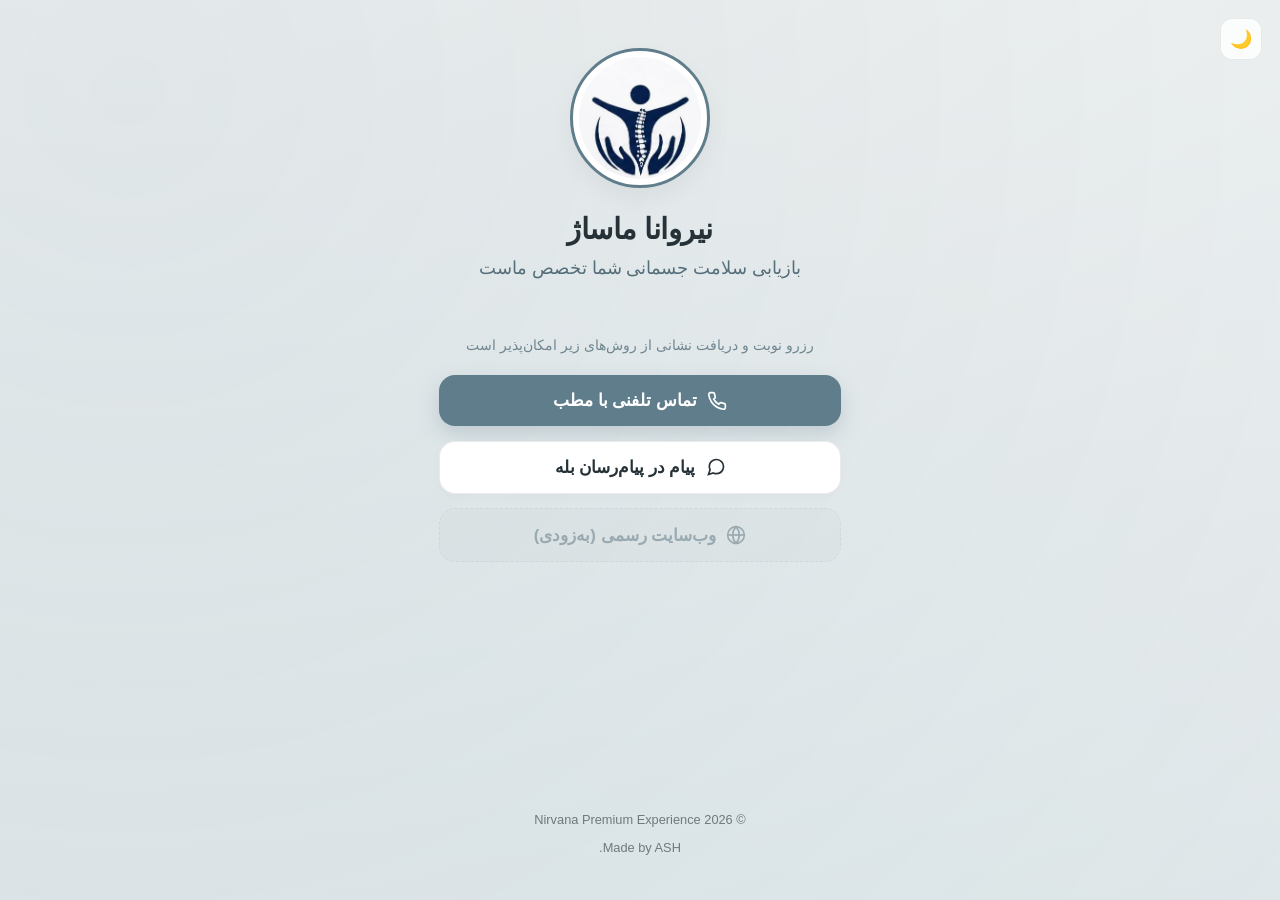
==== index.html @ f43f6cfd "Add files via upload" ====
<!DOCTYPE html>
<html lang="fa" dir="rtl">
<head>
  <meta charset="UTF-8" />
  <meta name="viewport" content="width=device-width, initial-scale=1.0" />
  <title>نیروانا ماساژ | کارت ویزیت دیجیتال</title>
  
  <!-- متا تگ‌های سئو و پیش‌نمایش -->
  <meta name="description" content="کلینیک تخصصی تسکین درد و ماساژ درمانی نیروانا. بازیابی سلامت جسمانی شما تخصص ماست." />
  <meta property="og:title" content="نیروانا ماساژ" />
  <meta property="og:description" content="بازیابی سلامت جسمانی شما تخصص ماست." />
  <meta property="og:type" content="website" />

  <link rel="icon" type="image/png" href="./Pictures/IMG_20260504_232004.jpg" />
  <link rel="stylesheet" href="./style.css" />
</head>
<body>

<!-- دکمه تغییر تم بدون چشمک زدن آیکون -->
<button id="themeToggle" class="theme-toggle" aria-label="تغییر پوسته">🌙</button>

<!-- لایه موج نور آرام پس زمینه -->
<div class="ambient-light"></div>

<!-- توست ناتیفیکیشن برای دسکتاپ -->
<div id="toast" class="toast">کپی شد!</div>

<section class="hero">

  <div class="logo-wrapper">
    <img src="./Pictures/IMG_20260504_232004.jpg" alt="لوگو نیروانا ماساژ" class="logo" />
    <h1>نیروانا ماساژ</h1>
    <p class="subtitle">بازیابی سلامت جسمانی شما تخصص ماست</p>
  </div>

  <div class="actions">
    <p class="hint-text">رزرو نوبت و دریافت نشانی از روش‌های زیر امکان‌پذیر است</p>

    <!-- دکمه تماس هوشمند -->
    <button id="phoneBtn" class="btn primary-btn">
      <svg class="btn-icon" viewBox="0 0 24 24" fill="none" stroke="currentColor" stroke-width="2"><path d="M22 16.92v3a2 2 0 0 1-2.18 2 19.79 19.79 0 0 1-8.63-3.07 19.5 19.5 0 0 1-6-6 19.79 19.79 0 0 1-3.07-8.67A2 2 0 0 1 4.11 2h3a2 2 0 0 1 2 1.72 12.84 12.84 0 0 0 .7 2.81 2 2 0 0 1-.45 2.11L8.09 9.91a16 16 0 0 0 6 6l1.27-1.27a2 2 0 0 1 2.11-.45 12.84 12.84 0 0 0 2.81.7A2 2 0 0 1 22 16.92z"/></svg>
      تماس تلفنی با مطب
    </button>

    <!-- دکمه پیامک هوشمند (فقط در موبایل نمایش داده می‌شود) -->
    <button id="smsBtn" class="btn secondary-btn">
      <svg class="btn-icon" viewBox="0 0 24 24" fill="none" stroke="currentColor" stroke-width="2"><path d="M21 15a2 2 0 0 1-2 2H7l-4 4V5a2 2 0 0 1 2-2h14a2 2 0 0 1 2 2z"/></svg>
      ارسال پیامک (دریافت آدرس)
    </button>

    <!-- دکمه پیام‌رسان بله -->
    <a href="https://ble.ir/MrMahdi79?text=%D8%B3%D9%84%D8%A7%D9%85%D8%8C%20%D9%88%D9%82%D8%AA%20%D8%A8%D8%AE%DB%8C%D8%B1.%20%D8%AF%D8%B1%D8%AE%D9%88%D8%A7%D8%B3%D8%AA%20%D9%87%D9%85%D8%A7%D9%87%D9%86%DA%AF%DB%8C%20%D9%86%D9%88%D8%A8%D8%AA%20%D8%AF%D8%A7%D8%B1%D9%85." class="btn secondary-btn" target="_blank" rel="noopener noreferrer">
      <svg class="btn-icon" viewBox="0 0 24 24" fill="none" stroke="currentColor" stroke-width="2"><path d="M21 11.5a8.38 8.38 0 0 1-.9 3.8 8.5 8.5 0 0 1-7.6 4.7 8.38 8.38 0 0 1-3.8-.9L3 21l1.9-5.7a8.38 8.38 0 0 1-.9-3.8 8.5 8.5 0 0 1 4.7-7.6 8.38 8.38 0 0 1 3.8-.9h.5a8.48 8.48 0 0 1 8 8v.5z"/></svg>
      پیام در پیام‌رسان بله
    </a>

    <!-- دکمه وب‌سایت غیرفعال -->
    <button class="btn disabled-btn" disabled>
      <svg class="btn-icon" viewBox="0 0 24 24" fill="none" stroke="currentColor" stroke-width="2"><circle cx="12" cy="12" r="10"/><line x1="2" y1="12" x2="22" y2="12"/><path d="M12 2a15.3 15.3 0 0 1 4 10 15.3 15.3 0 0 1-4 10 15.3 15.3 0 0 1-4-10 15.3 15.3 0 0 1 4-10z"/></svg>
      وب‌سایت رسمی (به‌زودی)
    </button>
  </div>

</section>

<footer>
  <p>© 2026 Nirvana Premium Experience</p>
  <p>Made by ASH.</p>
</footer>

<script src="./script.js"></script>
</body>
</html>
---- style.css ----
* {
  box-sizing: border-box;
}

/* ===== فونت های لوکال ===== */
@font-face {
  font-family: "Vazirmatn";
  src: url("./fonts/Vazirmatn-Regular.ttf");
  font-weight: 400;
}
@font-face {
  font-family: "Vazirmatn";
  src: url("./fonts/Vazirmatn-Bold.ttf");
  font-weight: 700;
}

/* ===== پالت های رنگی متمایز و لوکس ===== */
:root {
  /* پالت فعلی: Slate Blue & Linen (آبی سنگی و کتان) */
  --primary: #607D8B;
  --primary-hover: #455A64;
  --primary-active: #37474F;
  --bg-1: #F4F6F6;
  --bg-2: #E5ECEE;
  --text-main: #263238;
  --text-sub: #546E7A;
  --logo-border: #607D8B;

  /* برای تست پالت های دیگر، کدهای زیر را با مقادیر بالا جایگزین کن:
  
     [پالت اول: سبز مریم گلی و سنگ گرم]
     --primary: #7D9D82;
     --primary-hover: #5F7D64;
     --primary-active: #475E4B;
     --bg-1: #FAF8F5;
     --bg-2: #EFECE8;
     --text-main: #2F3E32;
     --text-sub: #5B6F5F;
     --logo-border: #7D9D82;

     [پالت سوم: سبز جنگلی و طلایی مات]
     --primary: #C5A880;
     --primary-hover: #A88D65;
     --primary-active: #8C7351;
     --bg-1: #1C3322;
     --bg-2: #122216;
     --text-main: #F9F9F9;
     --text-sub: #C5A880;
     --logo-border: #C5A880;
  */

  /* رنگ های تم تاریک ثابت (Night Spa) */
  --dark-1: #0f1720;
  --dark-2: #0b1218;
  --dark-3: #070c12;
}

* {
  box-sizing: border-box;
}

body {
  margin: 0;
  background: linear-gradient(180deg, var(--bg-1), var(--bg-2));
  color: var(--text-main);
  text-align: center;
  font-family: "Vazirmatn", sans-serif;
  overflow-x: hidden;
  transition: background 0.45s ease, color 0.3s ease;
  min-height: 100vh;
  display: flex;
  flex-direction: column;
  justify-content: space-between;
}

/* ===== لایه نور آرام‌بخش پس‌زمینه ===== */
.ambient-light {
  position: fixed;
  top: -50%;
  left: -50%;
  width: 200%;
  height: 200%;
  pointer-events: none;
  z-index: -1;
  background: radial-gradient(circle at 30% 30%, rgba(96, 125, 139, 0.12), rgba(0,0,0,0));
  animation: ambientMove 25s ease-in-out infinite alternate;
}

@keyframes ambientMove {
  0% { transform: translate(0%, 0%) scale(1); }
  100% { transform: translate(10%, 8%) scale(1.1); }
}

/* ===== لوگو و هیرو اصلی ===== */
.hero {
  padding: 3rem 1.5rem 1.5rem;
  max-width: 450px;
  margin: 0 auto;
  width: 100%;
}

.logo {
  width: 140px;
  height: 140px;
  margin: 0 auto 1.5rem;
  display: block;
  border-radius: 50%;
  object-fit: cover;
  border: 3px solid var(--logo-border);
  padding: 6px;
  background: white;
  box-shadow: 0 10px 25px rgba(0,0,0,0.05);
  transition: all 0.3s ease;
}

h1 {
  margin: 0 0 0.5rem 0;
  font-size: 1.8rem;
  font-weight: 700;
  letter-spacing: -0.5px;
}

.subtitle {
  color: var(--text-sub);
  font-size: 1.1rem;
  font-weight: 400;
  margin: 0;
  line-height: 1.6;
}

/* ===== بخش دکمه‌ها ===== */
.actions {
  margin-top: 2.5rem;
  display: flex;
  flex-direction: column;
  gap: 0.9rem;
  width: 100%;
}

.hint-text {
  font-size: 0.9rem;
  color: var(--text-sub);
  margin-bottom: 0.5rem;
  font-weight: 400;
  opacity: 0.8;
}

/* استایل عمومی دکمه ها */
.btn {
  display: inline-flex;
  align-items: center;
  justify-content: center;
  gap: 10px;
  padding: 0.95rem;
  border-radius: 16px;
  font-size: 1.05rem;
  cursor: pointer;
  border: none;
  font-weight: 700;
  text-decoration: none;
  font-family: inherit;
  transition: all 0.25s cubic-bezier(0.4, 0, 0.2, 1);
  width: 100%;
}

/* آیکون های داخل دکمه */
.btn-icon {
  width: 20px;
  height: 20px;
  transition: transform 0.2s ease;
}

/* دکمه اصلی (تماس) */
.primary-btn {
  background: var(--primary);
  color: white;
  box-shadow: 0 8px 20px rgba(96, 125, 139, 0.25);
}

.primary-btn:hover {
  background: var(--primary-hover);
  transform: translateY(-2px);
}

.primary-btn:active {
  background: var(--primary-active);
  transform: translateY(0) scale(0.98);
}

/* دکمه های ثانویه (بله و پیامک) */
.secondary-btn {
  background: white;
  color: var(--text-main);
  border: 1.5px solid rgba(0, 0, 0, 0.08);
  box-shadow: 0 4px 12px rgba(0,0,0,0.02);
}

.secondary-btn:hover {
  background: var(--bg-1);
  border-color: rgba(0, 0, 0, 0.15);
  transform: translateY(-2px);
}

.secondary-btn:active {
  transform: translateY(0) scale(0.98);
}

/* دکمه غیرفعال وب‌سایت */
.disabled-btn {
  background: rgba(0, 0, 0, 0.03);
  color: var(--text-sub);
  opacity: 0.5;
  cursor: not-allowed;
  border: 1.5px dashed rgba(0, 0, 0, 0.1);
}

/* مخفی کردن دکمه پیامک در صفحه نمایش‌های بزرگتر از موبایل */
@media (min-width: 768px) {
  #smsBtn {
    display: none !important;
  }
}

/* ===== سیستم دکمه تم و توست ===== */
.theme-toggle {
  position: fixed;
  top: 18px;
  right: 18px;
  width: 42px;
  height: 42px;
  border-radius: 12px;
  border: 1px solid rgba(0, 0, 0, 0.08);
  cursor: pointer;
  font-size: 18px;
  background: rgba(255, 255, 255, 0.8);
  backdrop-filter: blur(8px);
  display: flex;
  align-items: center;
  justify-content: center;
  transition: all 0.2s ease;
  z-index: 1000;
}

.theme-toggle:hover {
  transform: scale(1.05);
  background: white;
}

/* توست ناتیفیکیشن */
.toast {
  position: fixed;
  bottom: 30px;
  left: 50%;
  transform: translateX(-50%) translateY(100px);
  background: rgba(0, 0, 0, 0.8);
  color: white;
  padding: 10px 24px;
  border-radius: 30px;
  font-size: 0.95rem;
  z-index: 2000;
  opacity: 0;
  transition: transform 0.3s cubic-bezier(0.175, 0.885, 0.32, 1.275), opacity 0.3s ease;
  pointer-events: none;
  direction: rtl;
}

.toast.show {
  transform: translateX(-50%) translateY(0);
  opacity: 1;
}

/* ===== تم تاریک (Dark Mode) ===== */
body.dark {
  background: linear-gradient(180deg, var(--dark-1), var(--dark-2), var(--dark-3));
  color: #f3f4f6;
}

body.dark .ambient-light {
  background: radial-gradient(circle at 40% 40%, rgba(96, 125, 139, 0.15), rgba(0,0,0,0));
}

body.dark h1 { color: #f9fafb; }
body.dark .subtitle { color: #9ca3af; }
body.dark .hint-text { color: #9ca3af; }

body.dark .logo {
  border-color: #4b5563;
  background: var(--dark-2);
}

body.dark .secondary-btn {
  background: rgba(255, 255, 255, 0.03);
  color: #e5e7eb;
  border-color: rgba(255, 255, 255, 0.08);
}

body.dark .secondary-btn:hover {
  background: rgba(255, 255, 255, 0.08);
}

body.dark .theme-toggle {
  background: rgba(15, 23, 32, 0.8);
  color: #f9fafb;
  border-color: rgba(255, 255, 255, 0.1);
}

body.dark .disabled-btn {
  background: rgba(255, 255, 255, 0.01);
  color: #6b7280;
  border-color: rgba(255, 255, 255, 0.05);
}

/* ===== فوتر ===== */
footer {
  padding: 2rem 1.5rem;
  font-size: 0.8rem;
  opacity: 0.6;
}
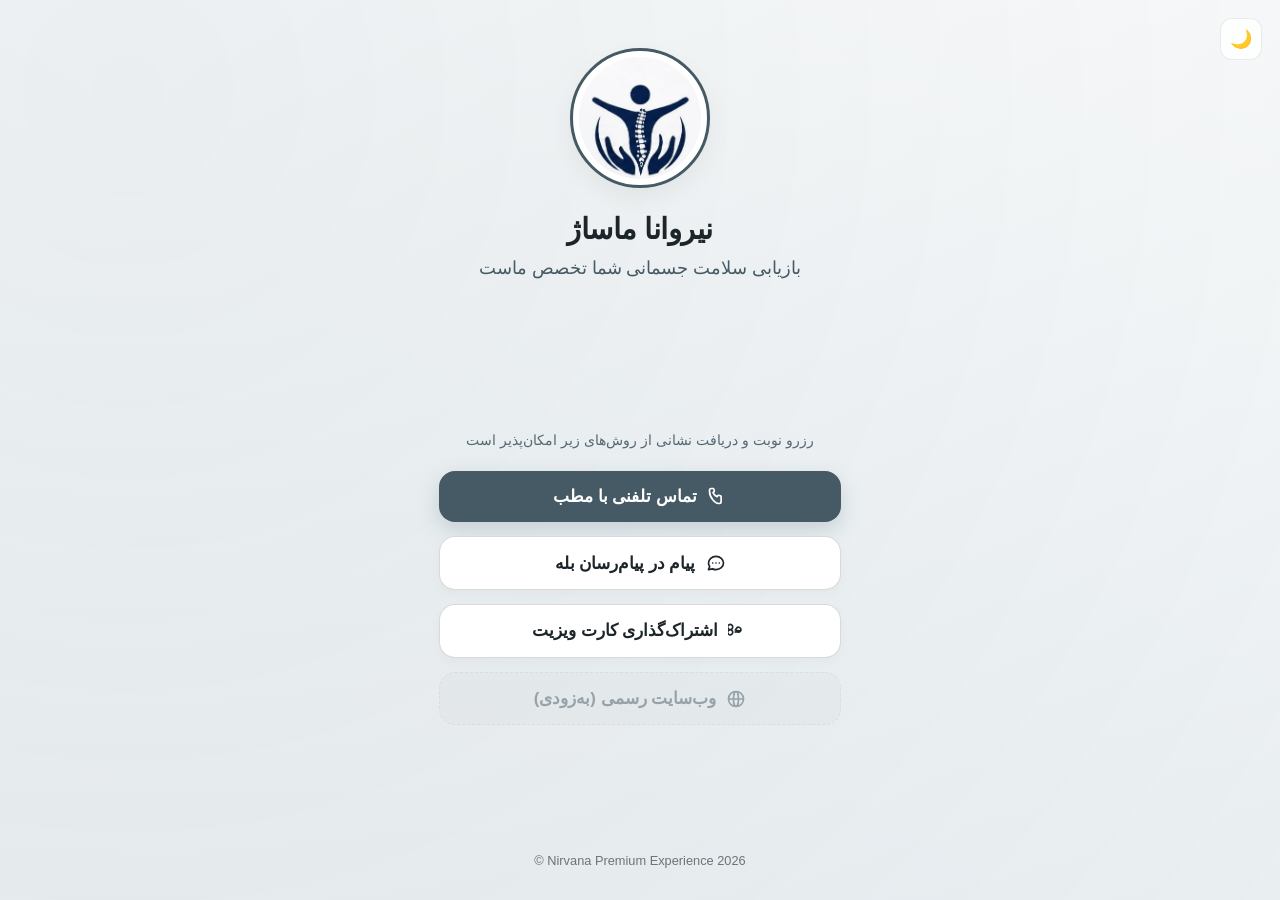
==== commit 50505992: "Update index.html search engine optimization changes mostly" ====
--- a/index.html
+++ b/index.html
@@ -1,73 +1,109 @@
 <!DOCTYPE html>
 <html lang="fa" dir="rtl">
 <head>
-  <meta charset="UTF-8" />
-  <meta name="viewport" content="width=device-width, initial-scale=1.0" />
+  <meta charset="UTF-8">
+  <meta name="viewport" content="width=device-width, initial-scale=1.0">
   <title>نیروانا ماساژ | کارت ویزیت دیجیتال</title>
+
+  <!-- بخش اول: سئو و موتورهای جستجو (SEO) -->
+  <meta name="description" content="کارت ویزیت دیجیتال نیروانا ماساژ - رزرو نوبت و دریافت اطلاعات تماس، آدرس و شبکه های اجتماعی">
+  <meta name="keywords" content="نیروانا ماساژ, ماساژ درمانی, رزرو نوبت ماساژ, کارت ویزیت دیجیتال, nirvana spa">
+  <meta name="author" content="Nirvana Massage">
   
-  <!-- متا تگ‌های سئو و پیش‌نمایش -->
-  <meta name="description" content="کلینیک تخصصی تسکین درد و ماساژ درمانی نیروانا. بازیابی سلامت جسمانی شما تخصص ماست." />
-  <meta property="og:title" content="نیروانا ماساژ" />
-  <meta property="og:description" content="بازیابی سلامت جسمانی شما تخصص ماست." />
-  <meta property="og:type" content="website" />
+  <!-- بخش دوم: پیش‌نمایش شبکه های اجتماعی (Open Graph) -->
+  <meta property="og:title" content="نیروانا ماساژ">
+  <meta property="og:description" content="بازیابی سلامت جسمانی شما تخصص ماست">
+  <meta property="og:image" content="logo.png">
+  <meta property="og:type" content="website">
 
-  <link rel="icon" type="image/png" href="./Pictures/IMG_20260504_232004.jpg" />
-  <link rel="stylesheet" href="./style.css" />
+  <!-- بخش سوم: فاوآیکون (آیکون کوچک مرورگر) -->
+  <link rel="icon" type="image/png" href="Pictures/IMG_20260504_232004.jpg">
+
+  <!-- بخش چهارم: قابلیت ذخیره به عنوان وب‌اپلیکیشن (PWA Home Screen) -->
+  <meta name="apple-mobile-web-app-capable" content="yes">
+  <meta name="apple-mobile-web-app-status-bar-style" content="default">
+  <meta name="apple-mobile-web-app-title" content="نیروانا">
+  <link rel="apple-touch-icon" href="Pictures/IMG_20260504_232004.jpg">
+
+  <!-- لینک دادن به فایل استایل اصلی -->
+  <link rel="stylesheet" href="style.css">
 </head>
 <body>
 
-<!-- دکمه تغییر تم بدون چشمک زدن آیکون -->
-<button id="themeToggle" class="theme-toggle" aria-label="تغییر پوسته">🌙</button>
+  <!-- بخش لودینگ اختصاصی -->
+  <div id="loader">
+    <img src="Pictures/logo.webp" alt="Nirvana Logo" class="loader-logo">
+  </div>
 
-<!-- لایه موج نور آرام پس زمینه -->
-<div class="ambient-light"></div>
+  <!-- لایه نور آرام‌بخش پس‌زمینه -->
+  <div class="ambient-light"></div>
 
-<!-- توست ناتیفیکیشن برای دسکتاپ -->
-<div id="toast" class="toast">کپی شد!</div>
+  <!-- دکمه تغییر تم (تاریک/روشن) -->
+  <button class="theme-toggle" id="themeToggle" aria-label="تغییر حالت شب و روز">🌙</button>
 
-<section class="hero">
-
-  <div class="logo-wrapper">
-    <img src="./Pictures/IMG_20260504_232004.jpg" alt="لوگو نیروانا ماساژ" class="logo" />
+  <!-- هیرو اصلی: لوگو، عنوان و توضیحات کوتاه -->
+  <header class="hero">
+    <img src="Pictures/IMG_20260504_232004.jpg" alt="لوگوی نیروانا ماساژ" class="logo">
     <h1>نیروانا ماساژ</h1>
     <p class="subtitle">بازیابی سلامت جسمانی شما تخصص ماست</p>
-  </div>
+  </header>
 
-  <div class="actions">
-    <p class="hint-text">رزرو نوبت و دریافت نشانی از روش‌های زیر امکان‌پذیر است</p>
+  <!-- بخش دکمه‌های ارتباطی و اکشن‌ها -->
+  <main class="hero" style="padding-top: 0;">
+    <div class="actions">
+      <p class="hint-text">رزرو نوبت و دریافت نشانی از روش‌های زیر امکان‌پذیر است</p>
+      
+      <!-- دکمه تماس مستقیم (شماره فرضی است، در صورت نیاز به شماره واقعی تغییر دهید) -->
+      <a href="tel:+989131234567" class="btn primary-btn" id="callBtn">
+        <svg class="btn-icon" fill="none" stroke="currentColor" viewBox="0 0 24 24">
+          <path stroke-linecap="round" stroke-linejoin="round" stroke-width="2" d="M3 5a2 2 0 012-2h2.28a1 1 0 01.94.725l.548 2.2a1 1 0 01-.321.988l-1.305.98a10.582 10.582 0 004.872 4.872l.98-1.305a1 1 0 01.988-.321l2.2.548a1 1 0 01.725.94V19a2 2 0 01-2 2h-1C9.716 21 3 14.284 3 6V5z"></path>
+        </svg>
+        تماس تلفنی با مطب
+      </a>
 
-    <!-- دکمه تماس هوشمند -->
-    <button id="phoneBtn" class="btn primary-btn">
-      <svg class="btn-icon" viewBox="0 0 24 24" fill="none" stroke="currentColor" stroke-width="2"><path d="M22 16.92v3a2 2 0 0 1-2.18 2 19.79 19.79 0 0 1-8.63-3.07 19.5 19.5 0 0 1-6-6 19.79 19.79 0 0 1-3.07-8.67A2 2 0 0 1 4.11 2h3a2 2 0 0 1 2 1.72 12.84 12.84 0 0 0 .7 2.81 2 2 0 0 1-.45 2.11L8.09 9.91a16 16 0 0 0 6 6l1.27-1.27a2 2 0 0 1 2.11-.45 12.84 12.84 0 0 0 2.81.7A2 2 0 0 1 22 16.92z"/></svg>
-      تماس تلفنی با مطب
-    </button>
+      <!-- دکمه کپی شماره پیامک (فقط در موبایل نمایش داده می‌شود) -->
+      <button class="btn secondary-btn" id="smsBtn">
+        <svg class="btn-icon" fill="none" stroke="currentColor" viewBox="0 0 24 24">
+          <path stroke-linecap="round" stroke-linejoin="round" stroke-width="2" d="M12 18h.01M8 21h8a2 2 0 002-2V5a2 2 0 00-2-2H8a2 2 0 00-2 2v14a2 2 0 002 2z"></path>
+        </svg>
+        ارسال پیامک (دریافت آدرس)
+      </button>
 
-    <!-- دکمه پیامک هوشمند (فقط در موبایل نمایش داده می‌شود) -->
-    <button id="smsBtn" class="btn secondary-btn">
-      <svg class="btn-icon" viewBox="0 0 24 24" fill="none" stroke="currentColor" stroke-width="2"><path d="M21 15a2 2 0 0 1-2 2H7l-4 4V5a2 2 0 0 1 2-2h14a2 2 0 0 1 2 2z"/></svg>
-      ارسال پیامک (دریافت آدرس)
-    </button>
+      <!-- دکمه ورود به پیام‌رسان بله -->
+      <a href="https://ble.ir/nirvanaspa" target="_blank" rel="noopener noreferrer" class="btn secondary-btn" id="messengerBtn">
+        <svg class="btn-icon" fill="none" stroke="currentColor" viewBox="0 0 24 24">
+          <path stroke-linecap="round" stroke-linejoin="round" stroke-width="2" d="M8 12h.01M12 12h.01M16 12h.01M21 12c0 4.418-4.03 8-9 8a9.863 9.863 0 01-4.255-.949L3 20l1.395-3.72C3.512 15.042 3 13.574 3 12c0-4.418 4.03-8 9-8s9 3.582 9 8z"></path>
+        </svg>
+        پیام در پیام‌رسان بله
+      </a>
 
-    <!-- دکمه پیام‌رسان بله -->
-    <a href="https://ble.ir/MrMahdi79?text=%D8%B3%D9%84%D8%A7%D9%85%D8%8C%20%D9%88%D9%82%D8%AA%20%D8%A8%D8%AE%DB%8C%D8%B1.%20%D8%AF%D8%B1%D8%AE%D9%88%D8%A7%D8%B3%D8%AA%20%D9%87%D9%85%D8%A7%D9%87%D9%86%DA%AF%DB%8C%20%D9%86%D9%88%D8%A8%D8%AA%20%D8%AF%D8%A7%D8%B1%D9%85." class="btn secondary-btn" target="_blank" rel="noopener noreferrer">
-      <svg class="btn-icon" viewBox="0 0 24 24" fill="none" stroke="currentColor" stroke-width="2"><path d="M21 11.5a8.38 8.38 0 0 1-.9 3.8 8.5 8.5 0 0 1-7.6 4.7 8.38 8.38 0 0 1-3.8-.9L3 21l1.9-5.7a8.38 8.38 0 0 1-.9-3.8 8.5 8.5 0 0 1 4.7-7.6 8.38 8.38 0 0 1 3.8-.9h.5a8.48 8.48 0 0 1 8 8v.5z"/></svg>
-      پیام در پیام‌رسان بله
-    </a>
+      <!-- دکمه اشتراک‌گذاری کارت ویزیت (قابلیت بومی Share گوشی) -->
+      <button class="btn secondary-btn" id="shareBtn">
+        <svg class="btn-icon" fill="none" stroke="currentColor" viewBox="0 0 24 24">
+          <path stroke-linecap="round" stroke-linejoin="round" stroke-width="2" d="M8.684 10.748L15 12m0 0l-6.316 1.252m6.316-1.252a3 3 0 110-3.156 3 3 0 010 3.156zm-10.368-2.52a3 3 0 110-4.5 3 3 0 010 4.5zm0 6.316a3 3 0 110-4.5 3 3 0 010 4.5z"></path>
+        </svg>
+        اشتراک‌گذاری کارت ویزیت
+      </button>
 
-    <!-- دکمه وب‌سایت غیرفعال -->
-    <button class="btn disabled-btn" disabled>
-      <svg class="btn-icon" viewBox="0 0 24 24" fill="none" stroke="currentColor" stroke-width="2"><circle cx="12" cy="12" r="10"/><line x1="2" y1="12" x2="22" y2="12"/><path d="M12 2a15.3 15.3 0 0 1 4 10 15.3 15.3 0 0 1-4 10 15.3 15.3 0 0 1-4-10 15.3 15.3 0 0 1 4-10z"/></svg>
-      وب‌سایت رسمی (به‌زودی)
-    </button>
-  </div>
+      <!-- دکمه غیرفعال وب‌سایت اصلی -->
+      <button class="btn disabled-btn" disabled>
+        <svg class="btn-icon" fill="none" stroke="currentColor" viewBox="0 0 24 24">
+          <path stroke-linecap="round" stroke-linejoin="round" stroke-width="2" d="M21 12a9 9 0 01-9 9m9-9a9 9 0 00-9-9m9 9H3m9 9a9 9 0 01-9-9m9 9c1.657 0 3-4.03 3-9s-1.343-9-3-9m0 18c-1.657 0-3-4.03-3-9s1.343-9 3-9m-9 9a9 9 0 019-9"></path>
+        </svg>
+        وب‌سایت رسمی (به‌زودی)
+      </button>
+    </div>
+  </main>
 
-</section>
+  <!-- توست پیام موفقیت کپی شدن شماره موبایل -->
+  <div class="toast" id="toast">شماره کپی شد! می‌توانید آن را پیامک کنید.</div>
 
-<footer>
-  <p>© 2026 Nirvana Premium Experience</p>
-  <p>Made by ASH.</p>
-</footer>
+  <!-- فوتر ساده -->
+  <footer>
+    Nirvana Premium Experience 2026 ©
+  </footer>
 
-<script src="./script.js"></script>
+  <!-- لینک دادن به فایل جاوااسکریپت -->
+  <script src="script.js"></script>
 </body>
 </html>
--- a/style.css
+++ b/style.css
@@ -1,3 +1,4 @@
+/* ===== تنظیمات عمومی و ریست ===== */
 * {
   box-sizing: border-box;
 }
@@ -14,39 +15,43 @@
   font-weight: 700;
 }
 
-/* ===== پالت های رنگی متمایز و لوکس ===== */
+/* ===== بخش پالت‌های رنگی قابل سوئیچ ===== */
 :root {
-  /* پالت فعلی: Slate Blue & Linen (آبی سنگی و کتان) */
-  --primary: #607D8B;
-  --primary-hover: #455A64;
-  --primary-active: #37474F;
-  --bg-1: #F4F6F6;
-  --bg-2: #E5ECEE;
-  --text-main: #263238;
-  --text-sub: #546E7A;
-  --logo-border: #607D8B;
-
-  /* برای تست پالت های دیگر، کدهای زیر را با مقادیر بالا جایگزین کن:
-  
-     [پالت اول: سبز مریم گلی و سنگ گرم]
-     --primary: #7D9D82;
-     --primary-hover: #5F7D64;
-     --primary-active: #475E4B;
-     --bg-1: #FAF8F5;
-     --bg-2: #EFECE8;
-     --text-main: #2F3E32;
-     --text-sub: #5B6F5F;
-     --logo-border: #7D9D82;
-
-     [پالت سوم: سبز جنگلی و طلایی مات]
-     --primary: #C5A880;
-     --primary-hover: #A88D65;
-     --primary-active: #8C7351;
-     --bg-1: #1C3322;
-     --bg-2: #122216;
-     --text-main: #F9F9F9;
-     --text-sub: #C5A880;
-     --logo-border: #C5A880;
+  /* ========================================================
+     راهنما: برای تغییر پالت، علامت کامنت (*/ /*) را جابه‌جا کنید.
+     در حال حاضر پالت دوم فعال است و بقیه کامنت (غیرفعال) هستند.
+     ======================================================== */
+
+  /* [پالت دوم: فعال] آبی اسلیتی و کتان (Slate Blue & Linen) */
+  --primary: #455A64;
+  --primary-hover: #37474F;
+  --primary-active: #263238;
+  --bg-1: #FFFFFF;
+  --bg-2: #F0F4F6;
+  --text-main: #1C2529;
+  --text-sub: #455A64;
+  --logo-border: #455A64;
+
+  /* [پالت اول: غیرفعال] سبز مریم گلی و سنگ گرم (Sage & Warm Stone)
+  --primary: #7D9D82;
+  --primary-hover: #5F7D64;
+  --primary-active: #475E4B;
+  --bg-1: #FAF8F5;
+  --bg-2: #EFECE8;
+  --text-main: #2F3E32;
+  --text-sub: #5B6F5F;
+  --logo-border: #7D9D82;
+  */
+
+  /* [پالت سوم: غیرفعال] سبز جنگلی و طلایی مات (Forest Gold)
+  --primary: #C5A880;
+  --primary-hover: #A88D65;
+  --primary-active: #8C7351;
+  --bg-1: #1C3322;
+  --bg-2: #122216;
+  --text-main: #F9F9F9;
+  --text-sub: #C5A880;
+  --logo-border: #C5A880;
   */
 
   /* رنگ های تم تاریک ثابت (Night Spa) */
@@ -55,10 +60,7 @@
   --dark-3: #070c12;
 }
 
-* {
-  box-sizing: border-box;
-}
-
+/* ===== استایل‌های بدنه و ساختار صفحه ===== */
 body {
   margin: 0;
   background: linear-gradient(180deg, var(--bg-1), var(--bg-2));
@@ -142,7 +144,7 @@
   color: var(--text-sub);
   margin-bottom: 0.5rem;
   font-weight: 400;
-  opacity: 0.8;
+  opacity: 0.9;
 }
 
 /* استایل عمومی دکمه ها */
@@ -189,15 +191,15 @@
 
 /* دکمه های ثانویه (بله و پیامک) */
 .secondary-btn {
-  background: white;
+  background: #FFFFFF;
   color: var(--text-main);
-  border: 1.5px solid rgba(0, 0, 0, 0.08);
-  box-shadow: 0 4px 12px rgba(0,0,0,0.02);
+  border: 1.5px solid rgba(0, 0, 0, 0.15);
+  box-shadow: 0 4px 12px rgba(0,0,0,0.03);
 }
 
 .secondary-btn:hover {
-  background: var(--bg-1);
-  border-color: rgba(0, 0, 0, 0.15);
+  background: var(--bg-2);
+  border-color: rgba(0, 0, 0, 0.25);
   transform: translateY(-2px);
 }
 
@@ -252,9 +254,9 @@
   bottom: 30px;
   left: 50%;
   transform: translateX(-50%) translateY(100px);
-  background: rgba(0, 0, 0, 0.8);
+  background: rgba(0, 0, 0, 0.85);
   color: white;
-  padding: 10px 24px;
+  padding: 12px 24px;
   border-radius: 30px;
   font-size: 0.95rem;
   z-index: 2000;
@@ -262,6 +264,7 @@
   transition: transform 0.3s cubic-bezier(0.175, 0.885, 0.32, 1.275), opacity 0.3s ease;
   pointer-events: none;
   direction: rtl;
+  box-shadow: 0 10px 25px rgba(0,0,0,0.2);
 }
 
 .toast.show {
@@ -316,3 +319,55 @@
   font-size: 0.8rem;
   opacity: 0.6;
 }
+
+/* ===== استایل‌های لودینگ اختصاصی ===== */
+#loader {
+  position: fixed;
+  top: 0;
+  left: 0;
+  width: 100%;
+  height: 100%;
+  background: rgba(255, 255, 255, 0.9); /* پس‌زمینه نیمه‌شفاف روشن */
+  backdrop-filter: blur(12px); /* افکت تار شدن صفحه پشت سر */
+  -webkit-backdrop-filter: blur(12px);
+  display: flex;
+  align-items: center;
+  justify-content: center;
+  z-index: 9999; /* بالاتر از همه عناصر */
+  transition: opacity 0.5s cubic-bezier(0.4, 0, 0.2, 1), visibility 0.5s ease;
+}
+
+/* حالت تاریک لودینگ */
+body.dark #loader {
+  background: rgba(15, 23, 32, 0.9); /* پس‌زمینه تاریک نیمه‌شفاف در حالت شب */
+}
+
+/* انیمیشن لوگو */
+.loader-logo {
+  width: 90px;
+  height: 90px;
+  object-fit: contain;
+  animation: shrinkAndFade 1.2s cubic-bezier(0.645, 0.045, 0.355, 1) forwards;
+}
+
+@keyframes shrinkAndFade {
+  0% {
+    transform: scale(1);
+    opacity: 0.9;
+  }
+  50% {
+    transform: scale(0.8);
+    opacity: 0.6;
+  }
+  100% {
+    transform: scale(0.01); /* تغییر اندازه به سمت کوچک‌ترین حالت ممکن */
+    opacity: 0.1; /* کاهش وضوح */
+  }
+}
+
+/* کلاس برای حذف لودینگ بعد از اتمام انیمیشن */
+.loader-hidden {
+  opacity: 0;
+  visibility: hidden;
+  pointer-events: none;
+}
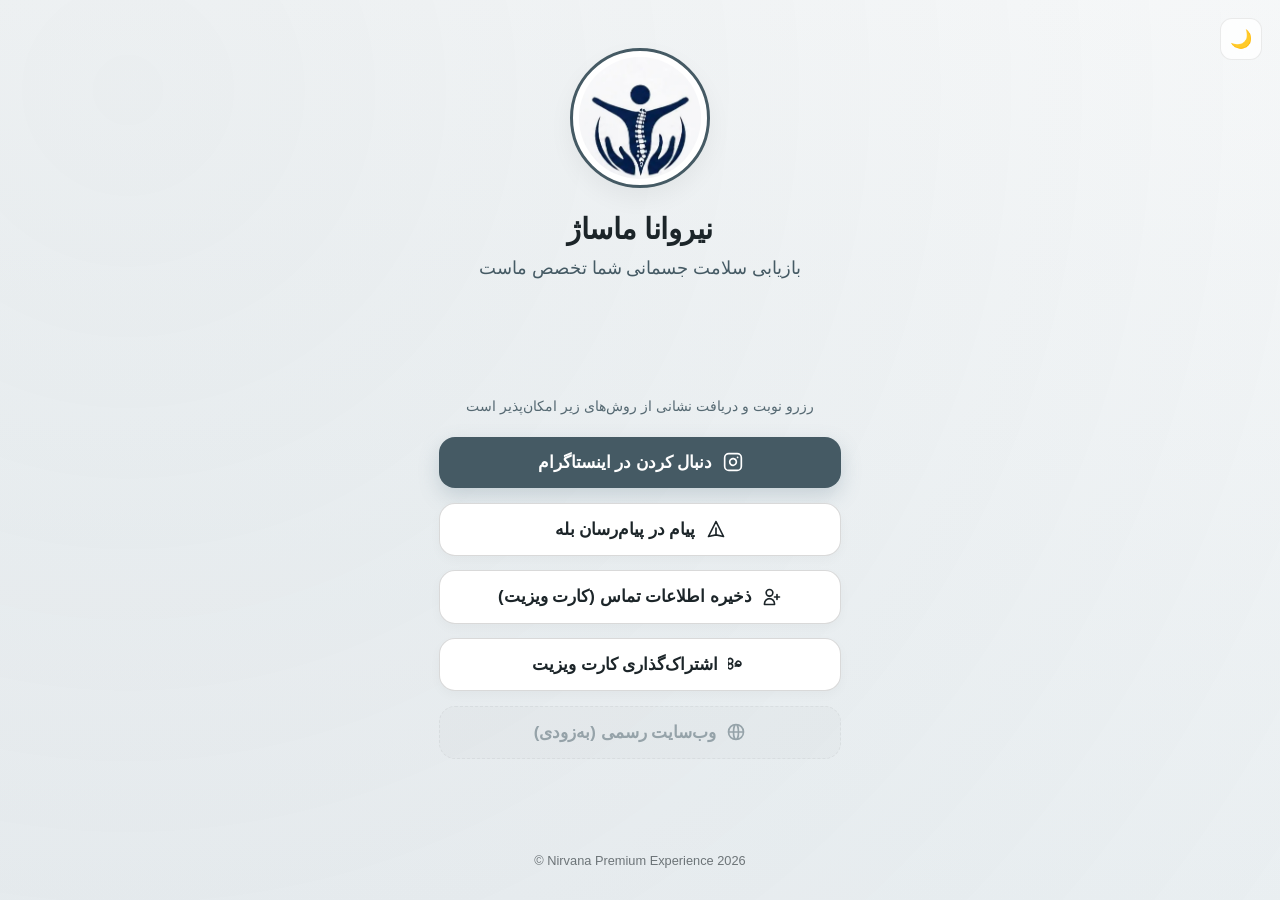
==== commit d75900de: "Update index.html some changes were requested" ====
--- a/index.html
+++ b/index.html
@@ -53,28 +53,38 @@
     <div class="actions">
       <p class="hint-text">رزرو نوبت و دریافت نشانی از روش‌های زیر امکان‌پذیر است</p>
       
-      <!-- دکمه تماس مستقیم (شماره فرضی است، در صورت نیاز به شماره واقعی تغییر دهید) -->
-      <a href="tel:+989131234567" class="btn primary-btn" id="callBtn">
+      <!-- دکمه ورود به اینستاگرام (جایگزین دکمه تماس با مطب) -->
+      <a href="https://instagram.com/nirvanaspa" target="_blank" rel="noopener noreferrer" class="btn primary-btn" id="instagramBtn">
         <svg class="btn-icon" fill="none" stroke="currentColor" viewBox="0 0 24 24">
-          <path stroke-linecap="round" stroke-linejoin="round" stroke-width="2" d="M3 5a2 2 0 012-2h2.28a1 1 0 01.94.725l.548 2.2a1 1 0 01-.321.988l-1.305.98a10.582 10.582 0 004.872 4.872l.98-1.305a1 1 0 01.988-.321l2.2.548a1 1 0 01.725.94V19a2 2 0 01-2 2h-1C9.716 21 3 14.284 3 6V5z"></path>
+          <rect x="2" y="2" width="20" height="20" rx="5" ry="5" stroke-width="2" stroke-linecap="round" stroke-linejoin="round"></rect>
+          <path d="M16 11.37A4 4 0 1 1 12.63 8 4 4 0 0 1 16 11.37z" stroke-width="2" stroke-linecap="round" stroke-linejoin="round"></path>
+          <line x1="17.5" y1="6.5" x2="17.51" y2="6.5" stroke-width="2" stroke-linecap="round" stroke-linejoin="round"></line>
         </svg>
-        تماس تلفنی با مطب
+        دنبال کردن در اینستاگرام
       </a>
 
-      <!-- دکمه کپی شماره پیامک (فقط در موبایل نمایش داده می‌شود) -->
+      <!-- دکمه کپی شماره پیامک (در موبایل مستقیم پیامک باز می‌شود) -->
       <button class="btn secondary-btn" id="smsBtn">
         <svg class="btn-icon" fill="none" stroke="currentColor" viewBox="0 0 24 24">
-          <path stroke-linecap="round" stroke-linejoin="round" stroke-width="2" d="M12 18h.01M8 21h8a2 2 0 002-2V5a2 2 0 00-2-2H8a2 2 0 00-2 2v14a2 2 0 002 2z"></path>
+          <path stroke-linecap="round" stroke-linejoin="round" stroke-width="2" d="M8 12h.01M12 12h.01M16 12h.01M21 12c0 4.418-4.03 8-9 8a9.863 9.863 0 01-4.255-.949L3 20l1.395-3.72C3.512 15.042 3 13.574 3 12c0-4.418 4.03-8 9-8s9 3.582 9 8z"></path>
         </svg>
         ارسال پیامک (دریافت آدرس)
       </button>
 
       <!-- دکمه ورود به پیام‌رسان بله -->
-      <a href="https://ble.ir/nirvanaspa" target="_blank" rel="noopener noreferrer" class="btn secondary-btn" id="messengerBtn">
+      <button class="btn secondary-btn" id="baleBtn">
         <svg class="btn-icon" fill="none" stroke="currentColor" viewBox="0 0 24 24">
-          <path stroke-linecap="round" stroke-linejoin="round" stroke-width="2" d="M8 12h.01M12 12h.01M16 12h.01M21 12c0 4.418-4.03 8-9 8a9.863 9.863 0 01-4.255-.949L3 20l1.395-3.72C3.512 15.042 3 13.574 3 12c0-4.418 4.03-8 9-8s9 3.582 9 8z"></path>
+          <path stroke-linecap="round" stroke-linejoin="round" stroke-width="2" d="M12 19l9 2-9-18-9 18 9-2zm0 0v-8"></path>
         </svg>
         پیام در پیام‌رسان بله
+      </button>
+
+      <!-- دکمه ذخیره مخاطب (۵ دکمه موبایل - در دسکتاپ مخفی می‌شود تا دکمه‌ها ۴ عدد شوند) -->
+      <a href="NirvanaMassage.vcf" class="btn secondary-btn" id="saveContactBtn">
+        <svg class="btn-icon" fill="none" stroke="currentColor" viewBox="0 0 24 24">
+          <path stroke-linecap="round" stroke-linejoin="round" stroke-width="2" d="M18 9v3m0 0v3m0-3h3m-3 0h-3m-2-5a4 4 0 11-8 0 4 4 0 018 0zM3 20a6 6 0 0112 0v1H3v-1z"></path>
+        </svg>
+        ذخیره اطلاعات تماس (کارت ویزیت)
       </a>
 
       <!-- دکمه اشتراک‌گذاری کارت ویزیت (قابلیت بومی Share گوشی) -->
@@ -95,7 +105,7 @@
     </div>
   </main>
 
-  <!-- توست پیام موفقیت کپی شدن شماره موبایل -->
+  <!-- توست پیام موفقیت کپی شدن شماره موبایل یا لینک -->
   <div class="toast" id="toast">شماره کپی شد! می‌توانید آن را پیامک کنید.</div>
 
   <!-- فوتر ساده -->
